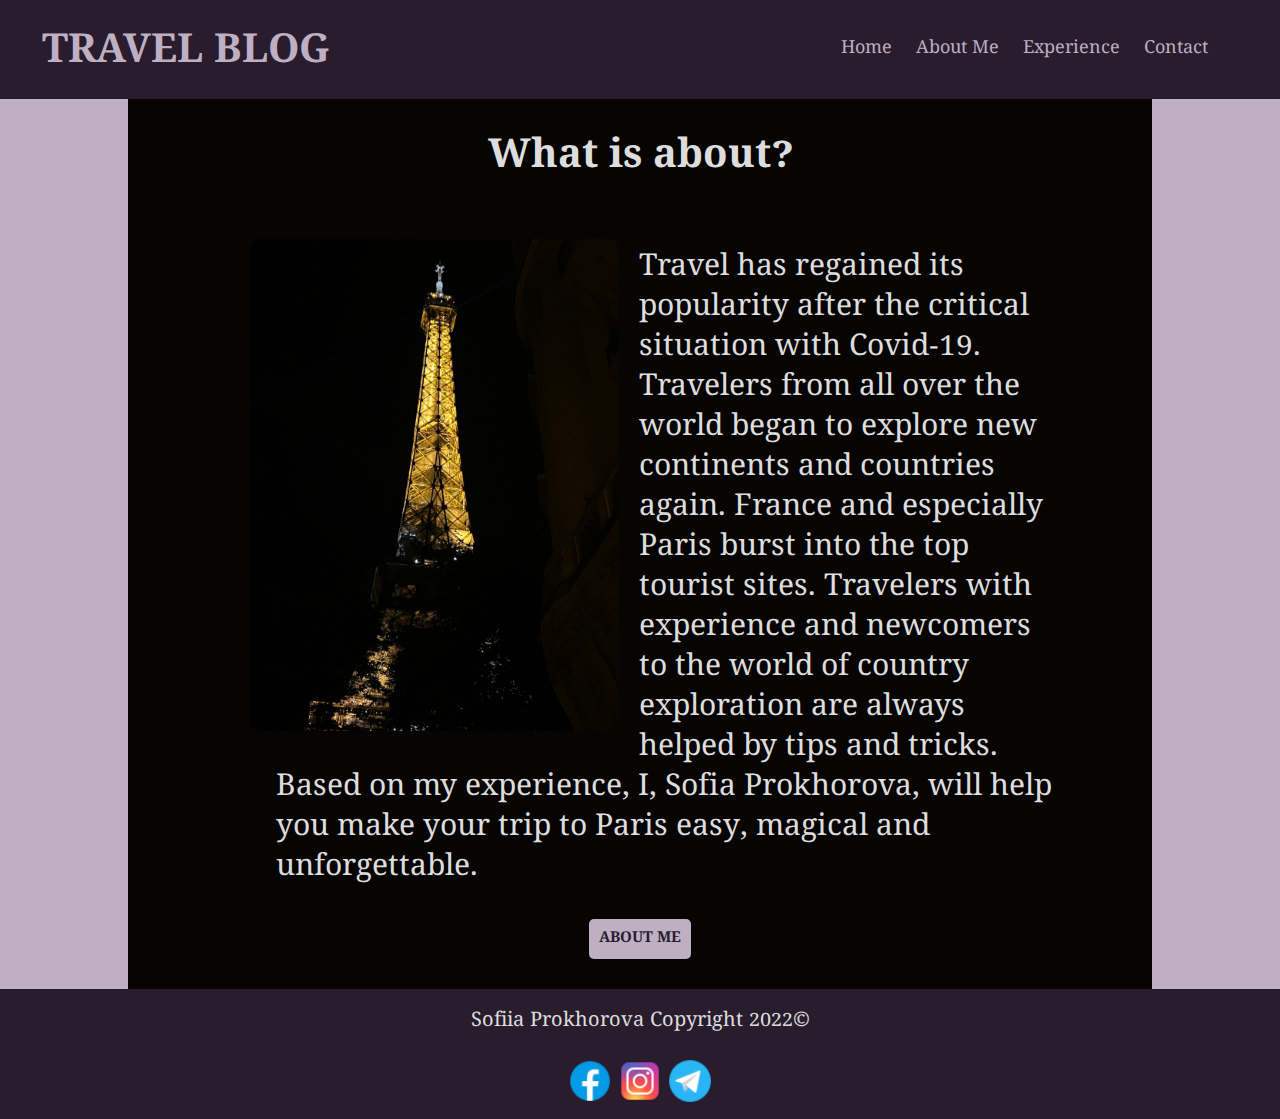
==== index.html @ d9bc019d "Add files via upload" ====
<!doctype html>
<html lang="en">
<head>
    <meta charset="UTF-8">
    <meta name="viewport"
          content="width=device-width, user-scalable=no, initial-scale=1.0, maximum-scale=1.0, minimum-scale=1.0">
    <meta http-equiv="X-UA-Compatible" content="ie=edge">
    <title>Document</title>
    <link rel="stylesheet" href="./style.css">
</head>
<body>
<div class="header">
    <a href="index.html" class="logo">TRAVEL BLOG</a>
    <div class="header-right">
        <a href="index.html">Home</a>
        <a href="about.html">About Me</a>
        <a href="experience.html">Experience</a>
        <a href="contact.html">Contact</a>
    </div>
</div>
<div class="content">
    <h2>What is about?</h2>
    <div class="post">
        <img src="./towel.jpg" alt="">
        <p>Travel has regained its popularity after the critical situation with Covid-19.  Travelers from all over the world began to explore new continents and countries again.  France and especially Paris burst into the top tourist sites.  Travelers with experience and newcomers to the world of country exploration are always helped by tips and tricks.  Based on my experience, I, Sofia Prokhorova, will help you make your trip to Paris easy, magical and unforgettable.</p>
    </div>
    <a href="about.html">ABOUT ME</a>
</div>
<footer>
    <p>Sofiia Prokhorova Copyright 2022©</p>
    <div class="icons">
        <a target="_blank" href="https://www.facebook.com/sofiia.prokhorova.90"><img src="facebook.png" alt=""></a>
        <a target="_blank" href="https://instagram.com/clis_tty?igshid=YmMyMTA2M2Y="><img src="instagram.png" alt=""></a>
        <a target="_blank" href="https://t.me/clis_tyy"><img src="telegram.png" alt=""></a>
    </div>
</footer>
</body>
</html>
---- style.css ----
@import url('https://fonts.googleapis.com/css2?family=Noto+Serif+Telugu:wght@300&display=swap');
body {
    margin: 0;
    padding: 0;
    font-family: 'Noto Serif Telugu', serif;
    background-color: #BEAFC2;
}
.header {
    overflow: hidden;
    background-color: #281C2D;
    padding: 20px 10px;
}

/* Style the header links */
.header a {
    float: left;
    color: #BEAFC2;
    text-align: center;
    padding: 12px;
    text-decoration: none;
    font-size: 18px;
    line-height: 25px;
    border-radius: 4px;
}

/* Style the logo link (notice that we set the same value of line-height and font-size to prevent the header to increase when the font gets bigger */
.header a.logo {
    margin-top: 10px;
    margin-left: 20px;
    font-size: 40px;
    font-weight: bold;

}

/* Change the background color on mouse-over */
.header a:hover:not(.logo) {
    background-color: #ddd;
    color: black;
}


/* Float the link section to the right */
.header-right {
    padding-top: 5px;
    float: right;
    padding-right: 50px;
}

/* Add media queries for responsiveness - when the screen is 500px wide or less, stack the links on top of each other */
@media screen and (max-width: 500px) {
    .header a {
        float: none;
        display: block;
        text-align: left;
    }
    .header-right {
        float: none;
    }
}
.content img:not(.experience_second) {
    width: 40%;
    height: 20%;
    margin: 20px;
    float: left;
    border-radius: 10px;
}
.experience_second {
    width: 40%;
    height: 20%;
    margin: 20px;
    border-radius: 10px;
    float: right;!important;
}
.content h2 {
    text-align: center;
    font-size: 40px;
    color: #dddddd;
}
.post {
    margin-left: 10%;
}
.post p:not(.p_about, .p_expierence) {
    font-size: 30px;
    color: #dddddd;
    padding-left: 5%;
    padding-right: 10%;
}
.content {
    flex-direction: column;
    background-color: #060504;
    margin-left: 10%;
    width: 80%;
    display: flex;
}
.content a {
    text-decoration: none;
    align-self: center;
    margin-bottom: 30px;
    position: relative;
    padding: 10px;
    font-size: 15px;
    color: #281C2D;
    border-radius: 5px;
    font-weight: bold;
    background-color: #BEAFC2;
}
footer {
    display: flex;
    align-items: center;
    text-align: center;
    flex-direction: column;
    width: 100%;
    height: 130px;
    background-color: #281C2D;
}
footer p {
    font-size: 20px;
    color: #dddddd;
}
.icons img{
    width: 50px;
}
.icons {
    display: flex;
    align-content: space-between;
}
.p_about {
    font-size: 20px;
    color: #dddddd;
    padding-left: 5%;
    padding-right: 10%;
}
.p_expierence {
    font-size: 20px;
    color: #dddddd;
    padding-left: 5%;
    padding-right: 10%;
}
.contact_icons img{
    padding-top: 10%;
    width: 50px;
}
.contacts h2 {
    align-self: center;
    font-size: 40px;
}

.contacts_info {
    background-color: #dddddd;
    padding: 20px;
    border-radius: 10px;
    margin-left: 10%;
    width: 80%;
    display: flex;
    border: 5px solid #281C2D;
}
.contacts_info p {
    margin-left: 20px;
    font-weight: bold;
    width: 60%;
}
.contact_icons {
    border: 5px solid #281C2D;
    padding: 7px;
    border-radius: 25px;
    position: fixed;
    top: 50%;
    right: 20%;
    display: flex;
    align-content: space-between;
}
.contacts {
    display: flex;
    flex-direction: column;
    min-height: 520px;
    margin-left: 10%;
    width: 80%;

}
.profile {
    width:20%;
    border-radius: 150%;
}
.home {
    margin-top: 20px;
    text-decoration: none;
    align-self: center;
    margin-bottom: 30px;
    position: relative;
    padding: 10px;
    font-size: 15px;
    color: #BEAFC2;
    border-radius: 5px;
    font-weight: bold;
    background-color: #281C2D;
}
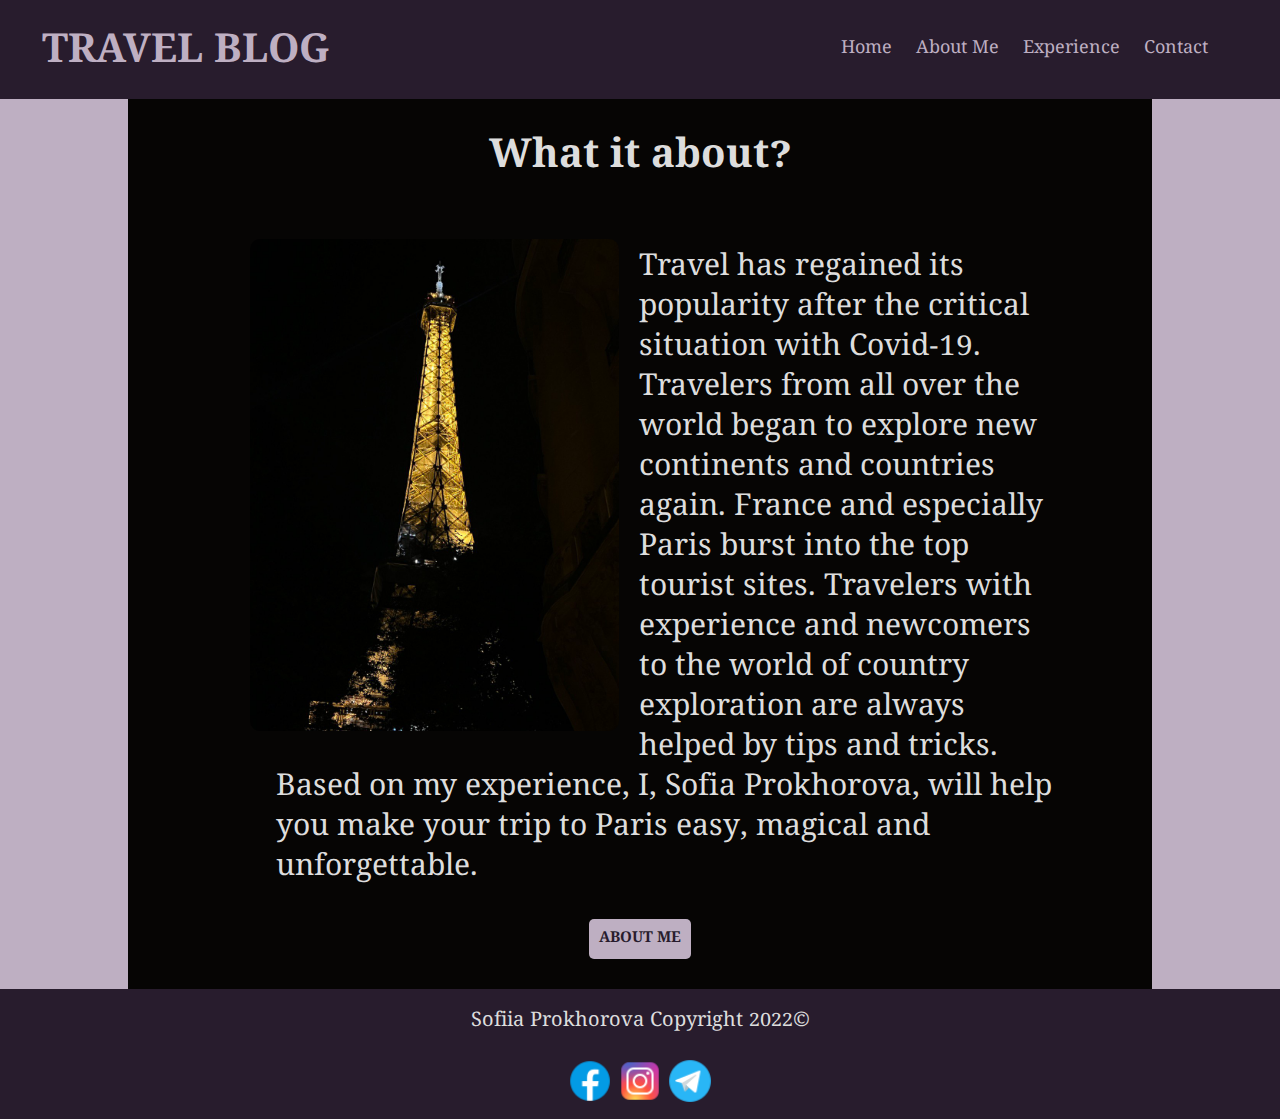
==== commit d8c8775c: "Update index.html" ====
--- a/index.html
+++ b/index.html
@@ -19,7 +19,7 @@
     </div>
 </div>
 <div class="content">
-    <h2>What is about?</h2>
+    <h2>What it about?</h2>
     <div class="post">
         <img src="./towel.jpg" alt="">
         <p>Travel has regained its popularity after the critical situation with Covid-19.  Travelers from all over the world began to explore new continents and countries again.  France and especially Paris burst into the top tourist sites.  Travelers with experience and newcomers to the world of country exploration are always helped by tips and tricks.  Based on my experience, I, Sofia Prokhorova, will help you make your trip to Paris easy, magical and unforgettable.</p>
@@ -35,4 +35,4 @@
     </div>
 </footer>
 </body>
-</html>+</html>
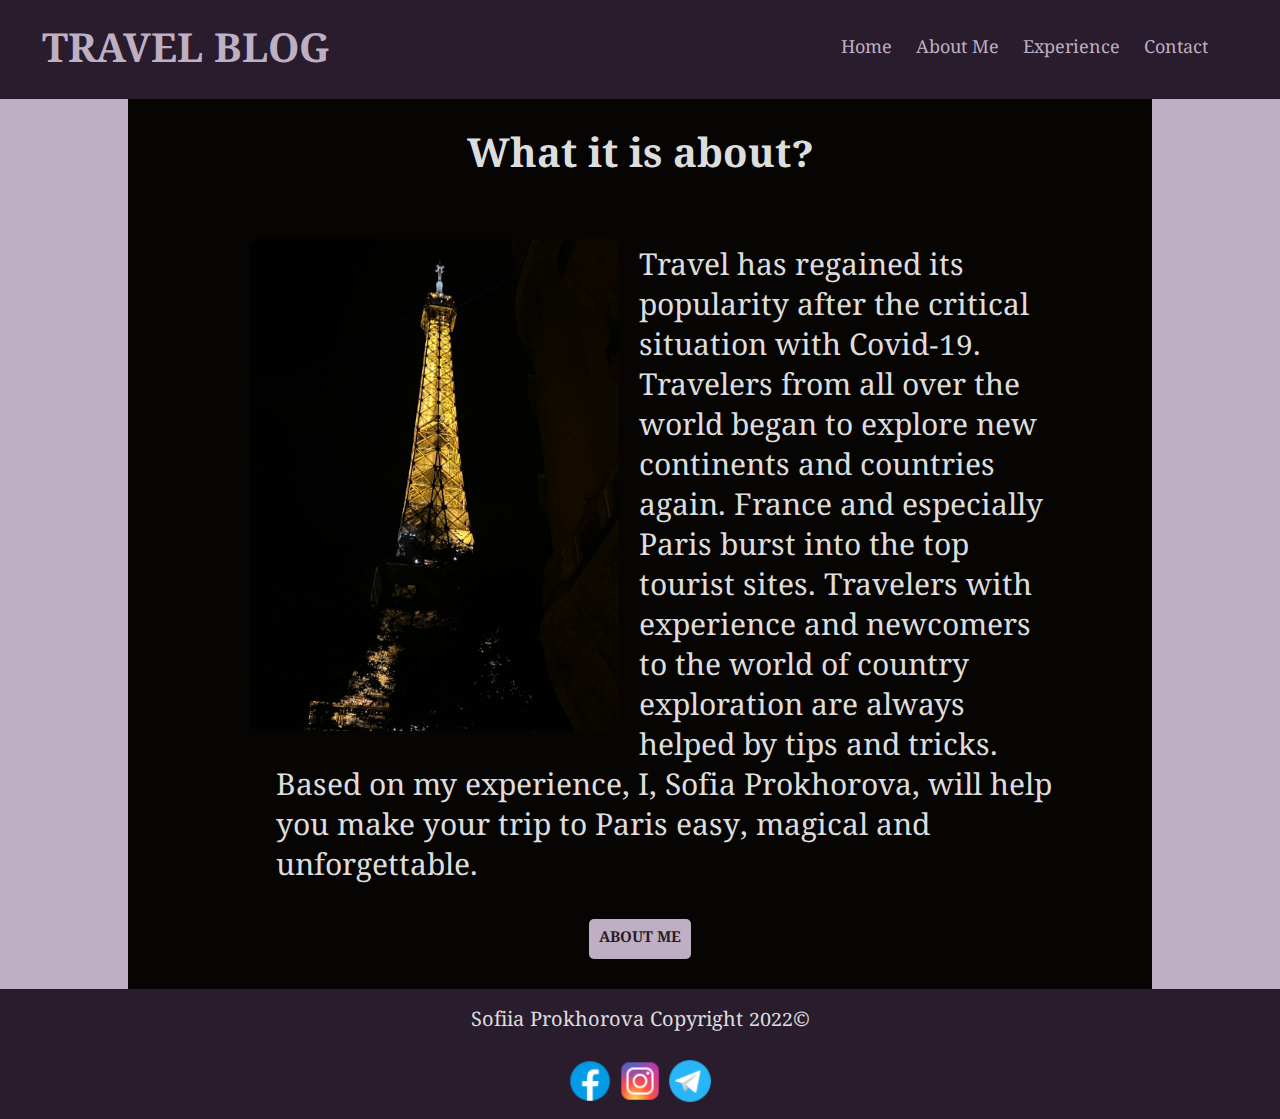
==== commit eca12245: "Update index.html" ====
--- a/index.html
+++ b/index.html
@@ -19,7 +19,7 @@
     </div>
 </div>
 <div class="content">
-    <h2>What it about?</h2>
+    <h2>What it is about?</h2>
     <div class="post">
         <img src="./towel.jpg" alt="">
         <p>Travel has regained its popularity after the critical situation with Covid-19.  Travelers from all over the world began to explore new continents and countries again.  France and especially Paris burst into the top tourist sites.  Travelers with experience and newcomers to the world of country exploration are always helped by tips and tricks.  Based on my experience, I, Sofia Prokhorova, will help you make your trip to Paris easy, magical and unforgettable.</p>
